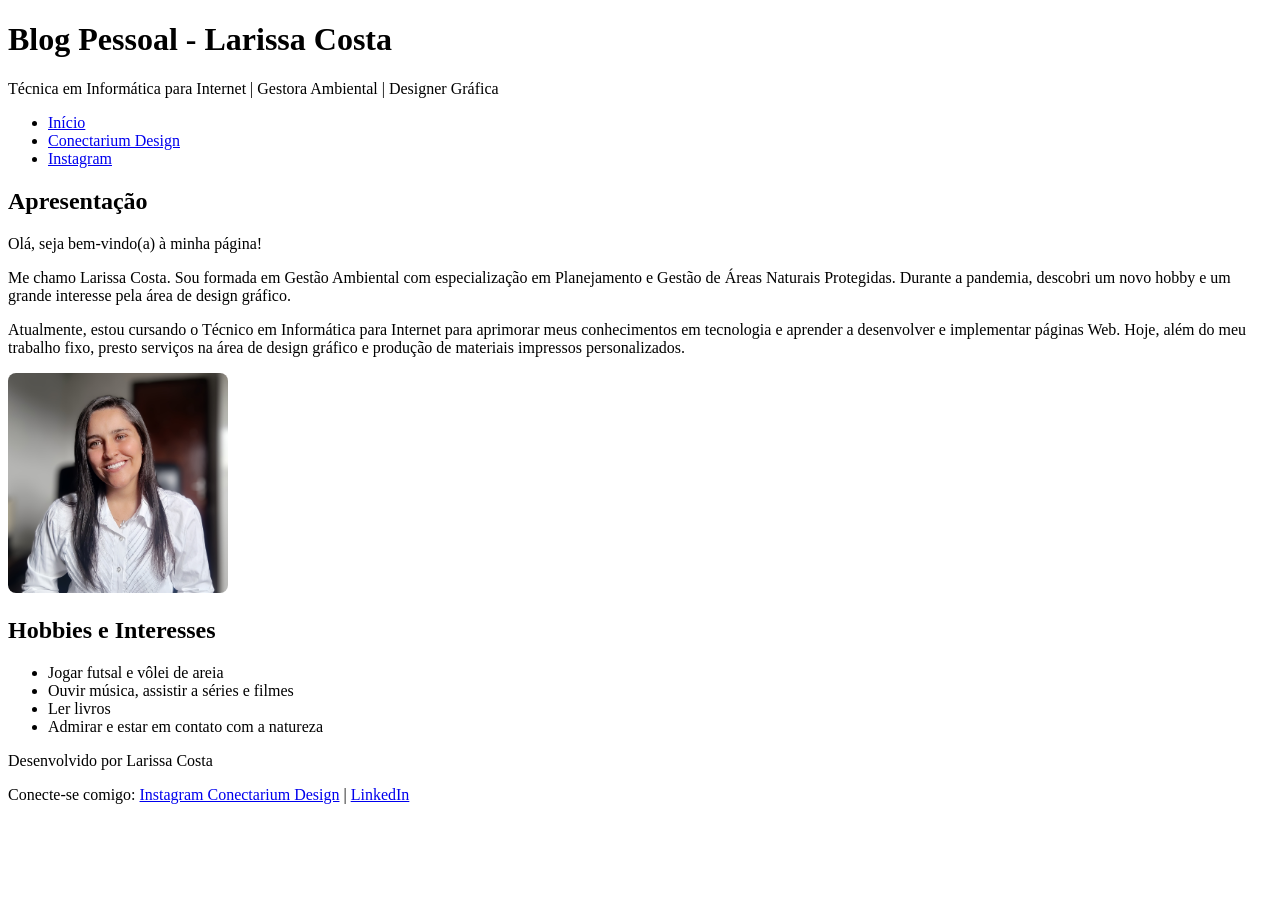
==== index.html @ 1d4ff178 "Add files via upload" ====
<!DOCTYPE html>
<html lang="pt-BR">
<head>
    <meta charset="UTF-8">
    <meta name="viewport" content="width=device-width, initial-scale=1.0">
    <title>Blog Pessoal - Larissa Costa</title>
</head>
<body>

    <!-- Cabeçalho (Header) -->
    <header>
        <h1>Blog Pessoal - Larissa Costa</h1>
        <p>Técnica em Informática para Internet | Gestora Ambiental | Designer Gráfica</p>
    </header>

    <!-- Navegação (Nav) -->
    <nav>
        <ul>
            <li><a href="index.html">Início</a></li>
            <li><a href="sobre.html">Conectarium Design</a></li>
            <li><a href="https://www.instagram.com/conectariumdesign/" target="_blank">Instagram</a></li>
        </ul>
    </nav>

    <!-- Conteúdo Principal (Main) -->
    <main>
        <!-- Seção 1: Apresentação -->
        <section>
            <h2>Apresentação</h2>
            <p>Olá, seja bem-vindo(a) à minha página!</p>
            <p>Me chamo Larissa Costa. Sou formada em Gestão Ambiental com especialização em Planejamento e Gestão de Áreas Naturais Protegidas. Durante a pandemia, descobri um novo hobby e um grande interesse pela área de design gráfico.</p>
            <p>Atualmente, estou cursando o Técnico em Informática para Internet para aprimorar meus conhecimentos em tecnologia e aprender a desenvolver e implementar páginas Web. Hoje, além do meu trabalho fixo, presto serviços na área de design gráfico e produção de materiais impressos personalizados.</p>
            
            <img src="img/foto.jpg" alt="Foto de perfil de Larissa Costa" style="max-width: 220px; height: auto; border-radius: 8px;">
        </section>

        <!-- Seção 2: Hobbies e Interesses -->
        <section>
            <h2>Hobbies e Interesses</h2>
            <ul>
                <li>Jogar futsal e vôlei de areia</li>
                <li>Ouvir música, assistir a séries e filmes</li>
                <li>Ler livros</li>
                <li>Admirar e estar em contato com a natureza</li>
            </ul>
        </section>
    </main>

    <!-- Rodapé (Footer) -->
    <footer>
        <p>Desenvolvido por Larissa Costa</p>
        <p>
            Conecte-se comigo: 
            <a href="https://www.instagram.com/conectariumdesign/" target="_blank">Instagram Conectarium Design</a> | 
            <a href="https://www.linkedin.com" target="_blank">LinkedIn</a>
        </p>
    </footer>

</body>
</html>
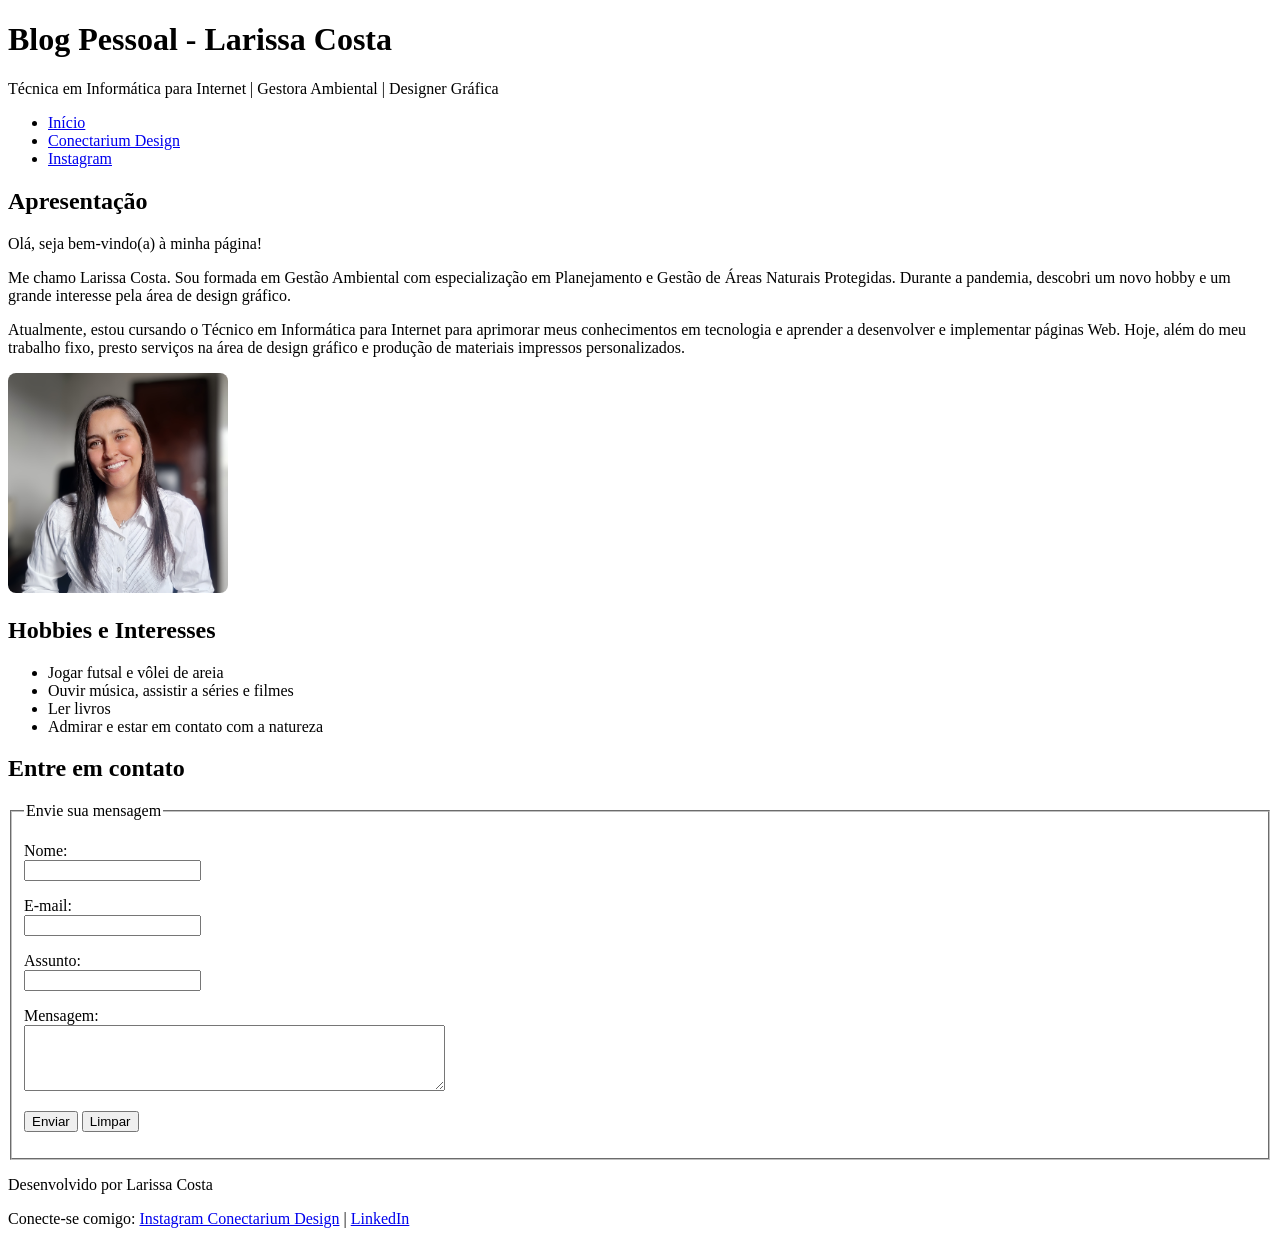
==== commit 3819dded: "Add files via upload" ====
--- a/index.html
+++ b/index.html
@@ -44,6 +44,47 @@
                 <li>Admirar e estar em contato com a natureza</li>
             </ul>
         </section>
+        <!-- Nova Seção: Contato (Atividade Formulário) -->
+        <section>
+            <h2>Entre em contato</h2>
+            
+            <form action="#" method="post">
+                <!-- Agrupando os campos -->
+                <fieldset>
+                    <legend>Envie sua mensagem</legend>
+                    
+                    <!-- Campo Nome -->
+                    <p>
+                        <label for="nome_contato">Nome:</label><br>
+                        <input type="text" id="nome_contato" name="nome_contato">
+                    </p>
+
+                    <!-- Campo E-mail com atributo required (obrigatório) -->
+                    <p>
+                        <label for="email_contato">E-mail:</label><br>
+                        <input type="email" id="email_contato" name="email_contato" required>
+                    </p>
+
+                    <!-- Campo Assunto -->
+                    <p>
+                        <label for="assunto_contato">Assunto:</label><br>
+                        <input type="text" id="assunto_contato" name="assunto_contato">
+                    </p>
+
+                    <!-- Campo Mensagem (Textarea para várias linhas) -->
+                    <p>
+                        <label for="mensagem_contato">Mensagem:</label><br>
+                        <textarea id="mensagem_contato" name="mensagem_contato" rows="4" cols="50"></textarea>
+                    </p>
+
+                    <!-- Botões de Enviar e Limpar -->
+                    <p>
+                        <button type="submit">Enviar</button>
+                        <button type="reset">Limpar</button>
+                    </p>
+                </fieldset>
+            </form>
+        </section>
     </main>
 
     <!-- Rodapé (Footer) -->
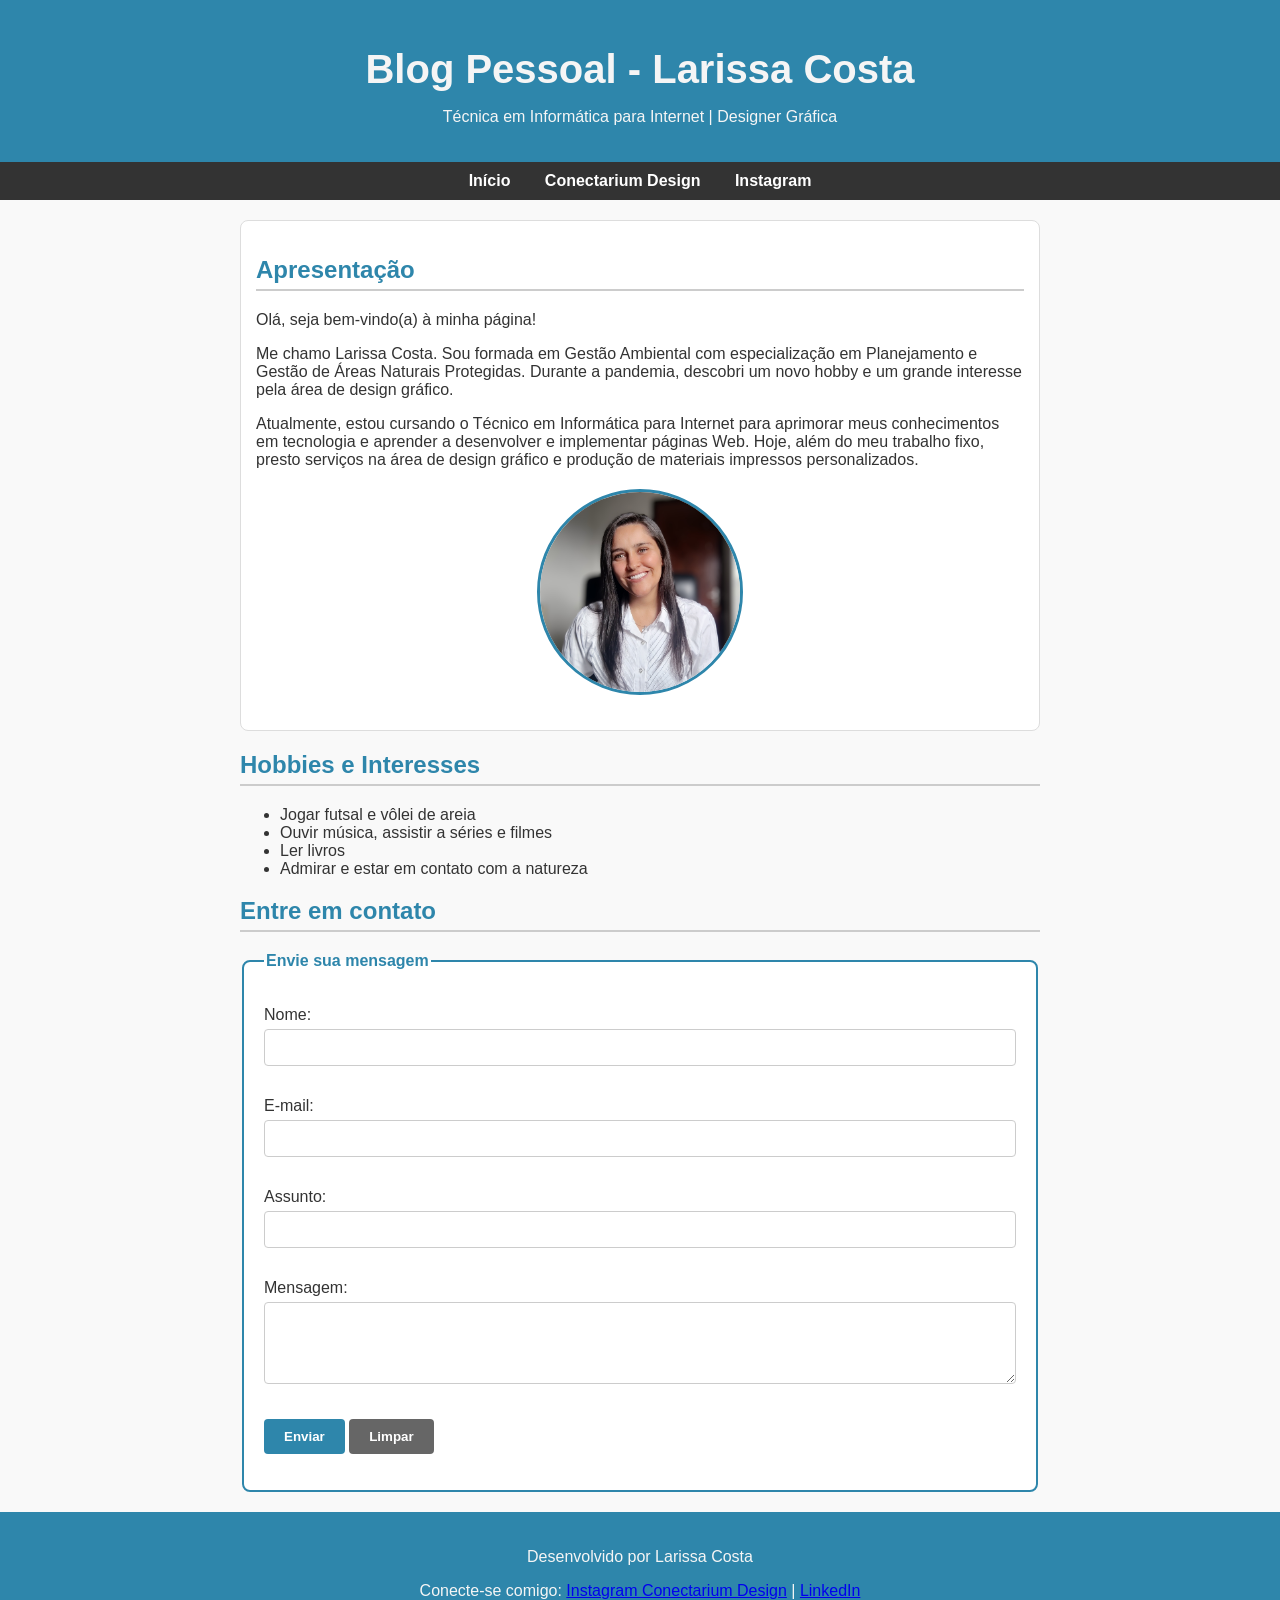
==== commit 9bf0919a: "Add files via upload" ====
--- a/index.html
+++ b/index.html
@@ -4,13 +4,14 @@
     <meta charset="UTF-8">
     <meta name="viewport" content="width=device-width, initial-scale=1.0">
     <title>Blog Pessoal - Larissa Costa</title>
+    <link rel="stylesheet" href="style.css">
 </head>
 <body>
 
     <!-- Cabeçalho (Header) -->
     <header>
         <h1>Blog Pessoal - Larissa Costa</h1>
-        <p>Técnica em Informática para Internet | Gestora Ambiental | Designer Gráfica</p>
+        <p>Técnica em Informática para Internet | Designer Gráfica</p>
     </header>
 
     <!-- Navegação (Nav) -->
@@ -25,13 +26,13 @@
     <!-- Conteúdo Principal (Main) -->
     <main>
         <!-- Seção 1: Apresentação -->
-        <section>
+        <section class="destaque">
             <h2>Apresentação</h2>
             <p>Olá, seja bem-vindo(a) à minha página!</p>
             <p>Me chamo Larissa Costa. Sou formada em Gestão Ambiental com especialização em Planejamento e Gestão de Áreas Naturais Protegidas. Durante a pandemia, descobri um novo hobby e um grande interesse pela área de design gráfico.</p>
             <p>Atualmente, estou cursando o Técnico em Informática para Internet para aprimorar meus conhecimentos em tecnologia e aprender a desenvolver e implementar páginas Web. Hoje, além do meu trabalho fixo, presto serviços na área de design gráfico e produção de materiais impressos personalizados.</p>
             
-            <img src="img/foto.jpg" alt="Foto de perfil de Larissa Costa" style="max-width: 220px; height: auto; border-radius: 8px;">
+            <img src="img/foto.jpg" alt="Foto de perfil de Larissa Costa">
         </section>
 
         <!-- Seção 2: Hobbies e Interesses -->
--- a/style.css
+++ b/style.css
@@ -0,0 +1,134 @@
+/* 1. CONFIGURAÇÕES GERAIS (Conteúdo e Textos) */
+/* Define a fonte e cor principal para os textos de toda a página[cite: 9] */
+body {
+    font-family: Arial, Helvetica, sans-serif;
+    color: #333333; /* Cor cinza escuro para facilitar a leitura */
+    background-color: #f9f9f9; /* Fundo cinza muito claro */
+    margin: 0; /* Remove a margem padrão do navegador */
+}
+
+/* 2. CABEÇALHO E RODAPÉ */
+/* Diferencia visualmente estas áreas com fundo escuro e texto claro[cite: 9, 10] */
+header, footer {
+    background-color: #2E86AB; /* O seu tom de azul da atividade anterior! */
+    color: #f5f5f5;
+    text-align: center;
+    padding: 20px; /* Cria um espaço interno (respiro) */
+}
+
+/* Personaliza os títulos h1 e h2[cite: 9] */
+header h1 {
+    margin-bottom: 5px;
+    font-size: 2.5em; /* Aumenta o tamanho da fonte */
+}
+
+h2 {
+    color: #2E86AB; /* Títulos das secções a azul[cite: 9] */
+    border-bottom: 2px solid #ccc; /* Linha subtil debaixo do título */
+    padding-bottom: 5px;
+}
+
+/* 3. NAVEGAÇÃO E LINKS */
+nav {
+    background-color: #333;
+    padding: 10px;
+    text-align: center;
+}
+
+/* Retira as 'bolinhas' da lista e alinha os itens lado a lado[cite: 9] */
+nav ul {
+    list-style-type: none;
+    padding: 0;
+    margin: 0;
+}
+
+nav li {
+    display: inline;
+    margin: 0 15px; /* Espaço entre os links */
+}
+
+/* Personaliza a aparência dos links */
+nav a {
+    color: #ffffff;
+    text-decoration: none; /* Retira o sublinhado padrão */
+    font-weight: bold;
+}
+
+/* Pseudoclasse :hover - Muda a cor quando passa o rato por cima[cite: 10] */
+nav a:hover {
+    color: #F2A900; /* Cor amarela para dar destaque */
+}
+
+/* 4. CONTEÚDO PRINCIPAL (Espaçamentos e Organização) */
+main {
+    max-width: 800px; /* Limita a largura para a página não ficar demasiado esticada */
+    margin: 20px auto; /* Centra o conteúdo no ecrã (margin)[cite: 10] */
+    padding: 0 20px;
+}
+
+/* Seletor de Classe (.destaque) - Requisito obrigatório[cite: 9, 10] */
+/* Define fundo e borda para uma secção específica[cite: 10] */
+.destaque {
+    background-color: #ffffff;
+    border: 1px solid #dddddd;
+    padding: 15px; /* Espaço interno[cite: 10] */
+    border-radius: 8px; /* Cantos arredondados */
+    margin-bottom: 20px; /* Espaço externo inferior (afasta das outras secções)[cite: 10] */
+}
+
+/* 5. IMAGEM */
+/* Define dimensões e borda da fotografia[cite: 9] */
+img {
+    width: 200px; /* Largura fixa[cite: 9] */
+    height: auto; /* Mantém a proporção[cite: 9] */
+    border: 3px solid #2E86AB; /* Borda azul[cite: 9] */
+    border-radius: 50%; /* Torna a imagem perfeitamente redonda![cite: 9] */
+    display: block;
+    margin: 20px auto; /* Centra a imagem */
+}
+
+/* 6. FORMULÁRIO DE CONTACTO */
+/* Personaliza os campos e melhora a apresentação[cite: 10] */
+fieldset {
+    border: 2px solid #2E86AB; /* Diferencia visualmente o formulário[cite: 10] */
+    border-radius: 8px;
+    padding: 20px;
+    background-color: #ffffff;
+}
+
+legend {
+    font-weight: bold;
+    color: #2E86AB;
+}
+
+/* Espaçamento e bordas nos inputs e textarea[cite: 10] */
+input[type="text"], 
+input[type="email"], 
+textarea {
+    width: 100%; /* Ocupam a largura toda disponível */
+    padding: 10px; /* Espaço interno para não ficar apertado[cite: 10] */
+    margin-top: 5px; /* Afasta o campo da etiqueta (label)[cite: 10] */
+    margin-bottom: 15px; /* Afasta do próximo campo[cite: 10] */
+    border: 1px solid #ccc; /* Borda cinza suave[cite: 10] */
+    border-radius: 4px;
+    box-sizing: border-box;
+}
+
+/* Botões do formulário */
+button {
+    background-color: #2E86AB;
+    color: white;
+    padding: 10px 20px;
+    border: none;
+    border-radius: 4px;
+    cursor: pointer;
+    font-weight: bold;
+}
+
+button[type="reset"] {
+    background-color: #666; /* Botão limpar fica cinzento para diferenciar */
+}
+
+button:hover {
+    opacity: 0.8; /* Efeito ao passar o rato nos botões */
+}
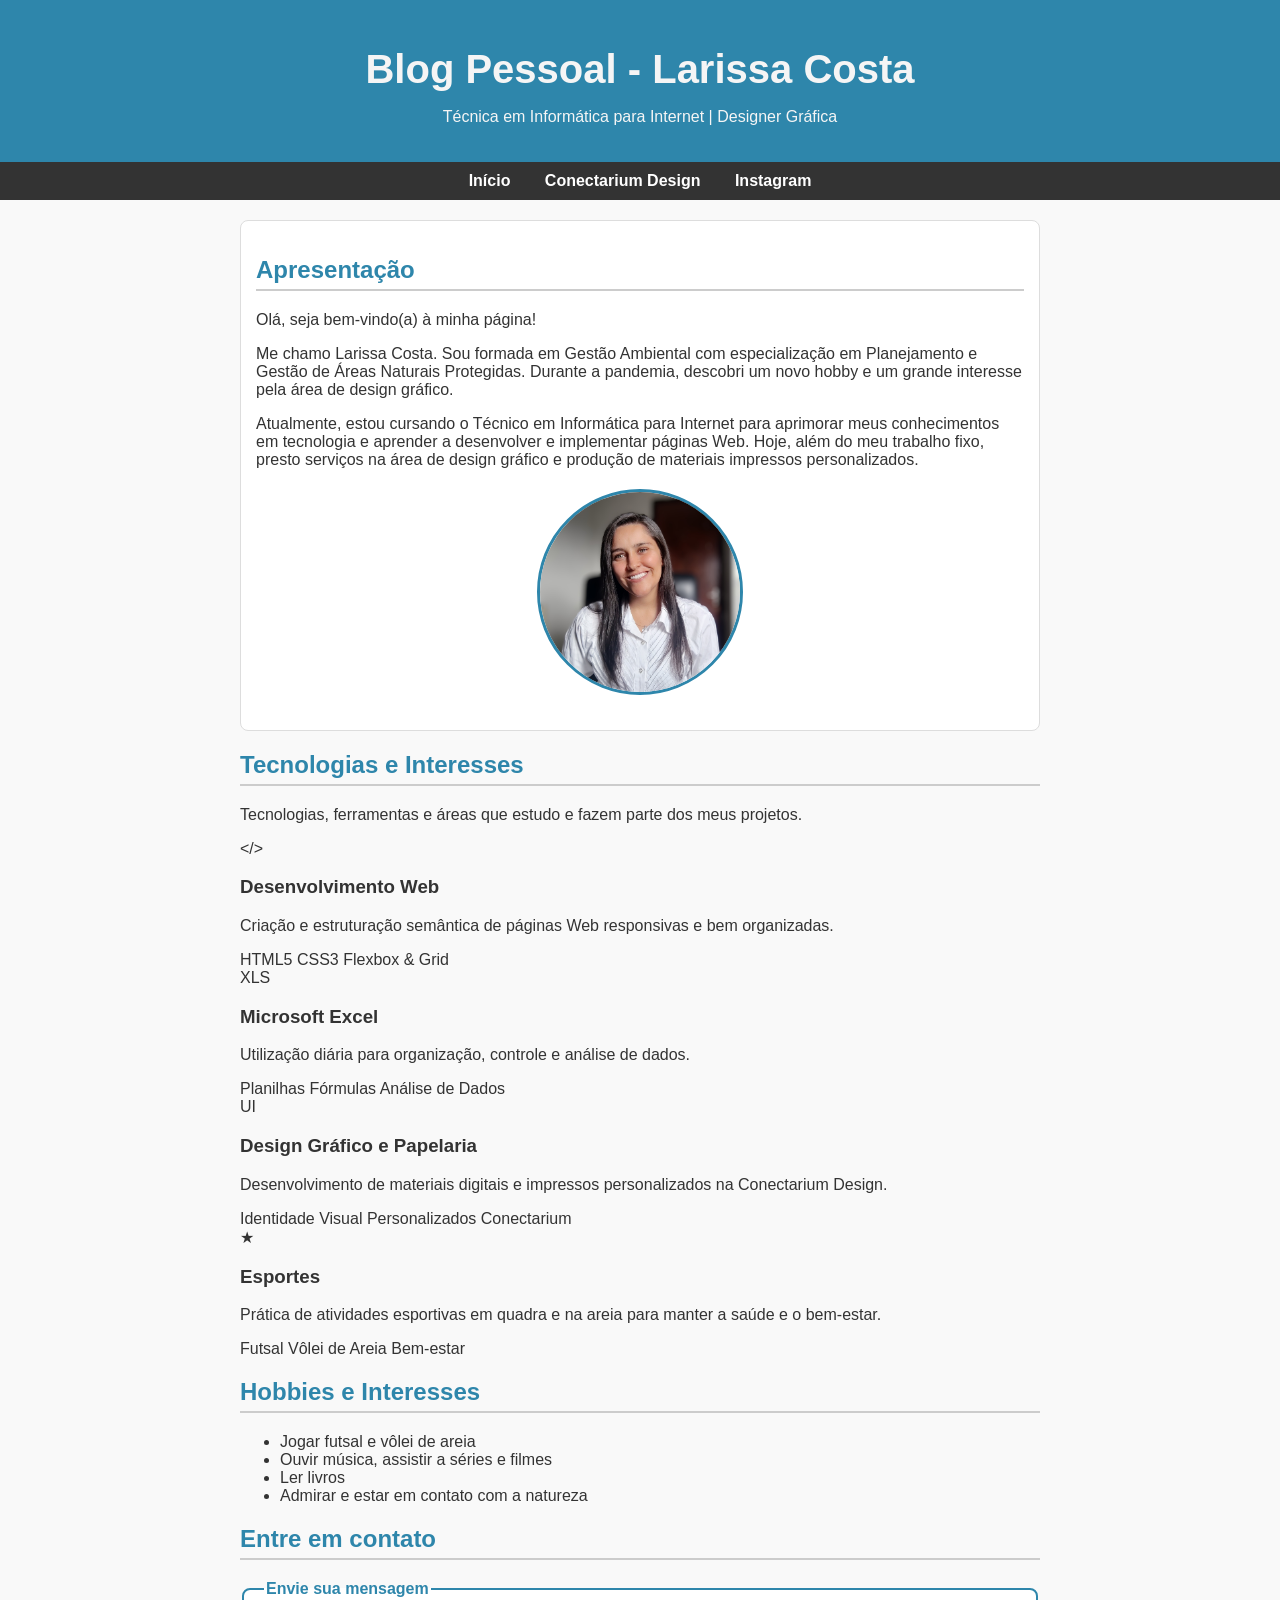
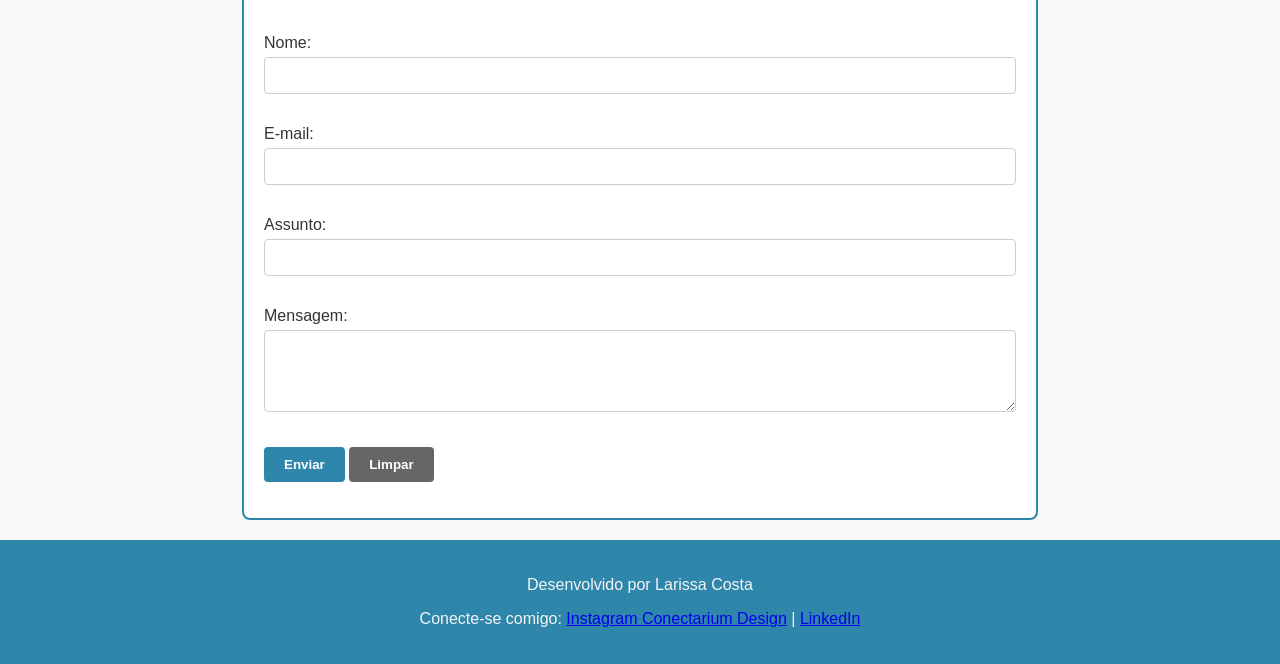
==== commit c68a45e3: "index.html" ====
--- a/index.html
+++ b/index.html
@@ -35,7 +35,81 @@
             <img src="img/foto.jpg" alt="Foto de perfil de Larissa Costa">
         </section>
 
-        <!-- Seção 2: Hobbies e Interesses -->
+        <!-- Seção 2: Tecnologias e Interesses -->
+        <section class="secao-cards">
+            <h2>Tecnologias e Interesses</h2>
+            <p class="descricao-secao">Tecnologias, ferramentas e áreas que estudo e fazem parte dos meus projetos.</p>
+
+            <div class="grid-cards">
+                
+                <!-- Cartão 1 -->
+                <article class="card">
+                    <div class="card-topo">
+                        <span class="card-icone">&lt;/&gt;</span>
+                        <h3>Desenvolvimento Web</h3>
+                    </div>
+                    <p class="card-texto">
+                        Criação e estruturação semântica de páginas Web responsivas e bem organizadas.
+                    </p>
+                    <div class="card-tags">
+                        <span class="tag">HTML5</span>
+                        <span class="tag">CSS3</span>
+                        <span class="tag">Flexbox &amp; Grid</span>
+                    </div>
+                </article>
+
+                <!-- Cartão 2 -->
+                <article class="card">
+                    <div class="card-topo">
+                        <span class="card-icone">XLS</span>
+                        <h3>Microsoft Excel</h3>
+                    </div>
+                    <p class="card-texto">
+                        Utilização diária para organização, controle e análise de dados.
+                    </p>
+                    <div class="card-tags">
+                        <span class="tag">Planilhas</span>
+                        <span class="tag">Fórmulas</span>
+                        <span class="tag">Análise de Dados</span>
+                    </div>
+                </article>
+
+                <!-- Cartão 3 -->
+                <article class="card">
+                    <div class="card-topo">
+                        <span class="card-icone">UI</span>
+                        <h3>Design Gráfico e Papelaria</h3>
+                    </div>
+                    <p class="card-texto">
+                        Desenvolvimento de materiais digitais e impressos personalizados na Conectarium Design.
+                    </p>
+                    <div class="card-tags">
+                        <span class="tag">Identidade Visual</span>
+                        <span class="tag">Personalizados</span>
+                        <span class="tag">Conectarium</span>
+                    </div>
+                </article>
+
+                <!-- Cartão 4 -->
+                <article class="card">
+                    <div class="card-topo">
+                        <span class="card-icone">★</span>
+                        <h3>Esportes</h3>
+                    </div>
+                    <p class="card-texto">
+                        Prática de atividades esportivas em quadra e na areia para manter a saúde e o bem-estar.
+                    </p>
+                    <div class="card-tags">
+                        <span class="tag">Futsal</span>
+                        <span class="tag">Vôlei de Areia</span>
+                        <span class="tag">Bem-estar</span>
+                    </div>
+                </article>
+
+            </div>
+        </section>
+
+        <!-- Seção 3: Hobbies e Interesses -->
         <section>
             <h2>Hobbies e Interesses</h2>
             <ul>
@@ -45,40 +119,35 @@
                 <li>Admirar e estar em contato com a natureza</li>
             </ul>
         </section>
-        <!-- Nova Seção: Contato (Atividade Formulário) -->
+
+        <!-- Seção 4: Contato -->
         <section>
             <h2>Entre em contato</h2>
             
             <form action="#" method="post">
-                <!-- Agrupando os campos -->
                 <fieldset>
                     <legend>Envie sua mensagem</legend>
                     
-                    <!-- Campo Nome -->
                     <p>
                         <label for="nome_contato">Nome:</label><br>
                         <input type="text" id="nome_contato" name="nome_contato">
                     </p>
 
-                    <!-- Campo E-mail com atributo required (obrigatório) -->
                     <p>
                         <label for="email_contato">E-mail:</label><br>
                         <input type="email" id="email_contato" name="email_contato" required>
                     </p>
 
-                    <!-- Campo Assunto -->
                     <p>
                         <label for="assunto_contato">Assunto:</label><br>
                         <input type="text" id="assunto_contato" name="assunto_contato">
                     </p>
 
-                    <!-- Campo Mensagem (Textarea para várias linhas) -->
                     <p>
                         <label for="mensagem_contato">Mensagem:</label><br>
                         <textarea id="mensagem_contato" name="mensagem_contato" rows="4" cols="50"></textarea>
                     </p>
 
-                    <!-- Botões de Enviar e Limpar -->
                     <p>
                         <button type="submit">Enviar</button>
                         <button type="reset">Limpar</button>
@@ -99,4 +168,4 @@
     </footer>
 
 </body>
-</html>+</html>
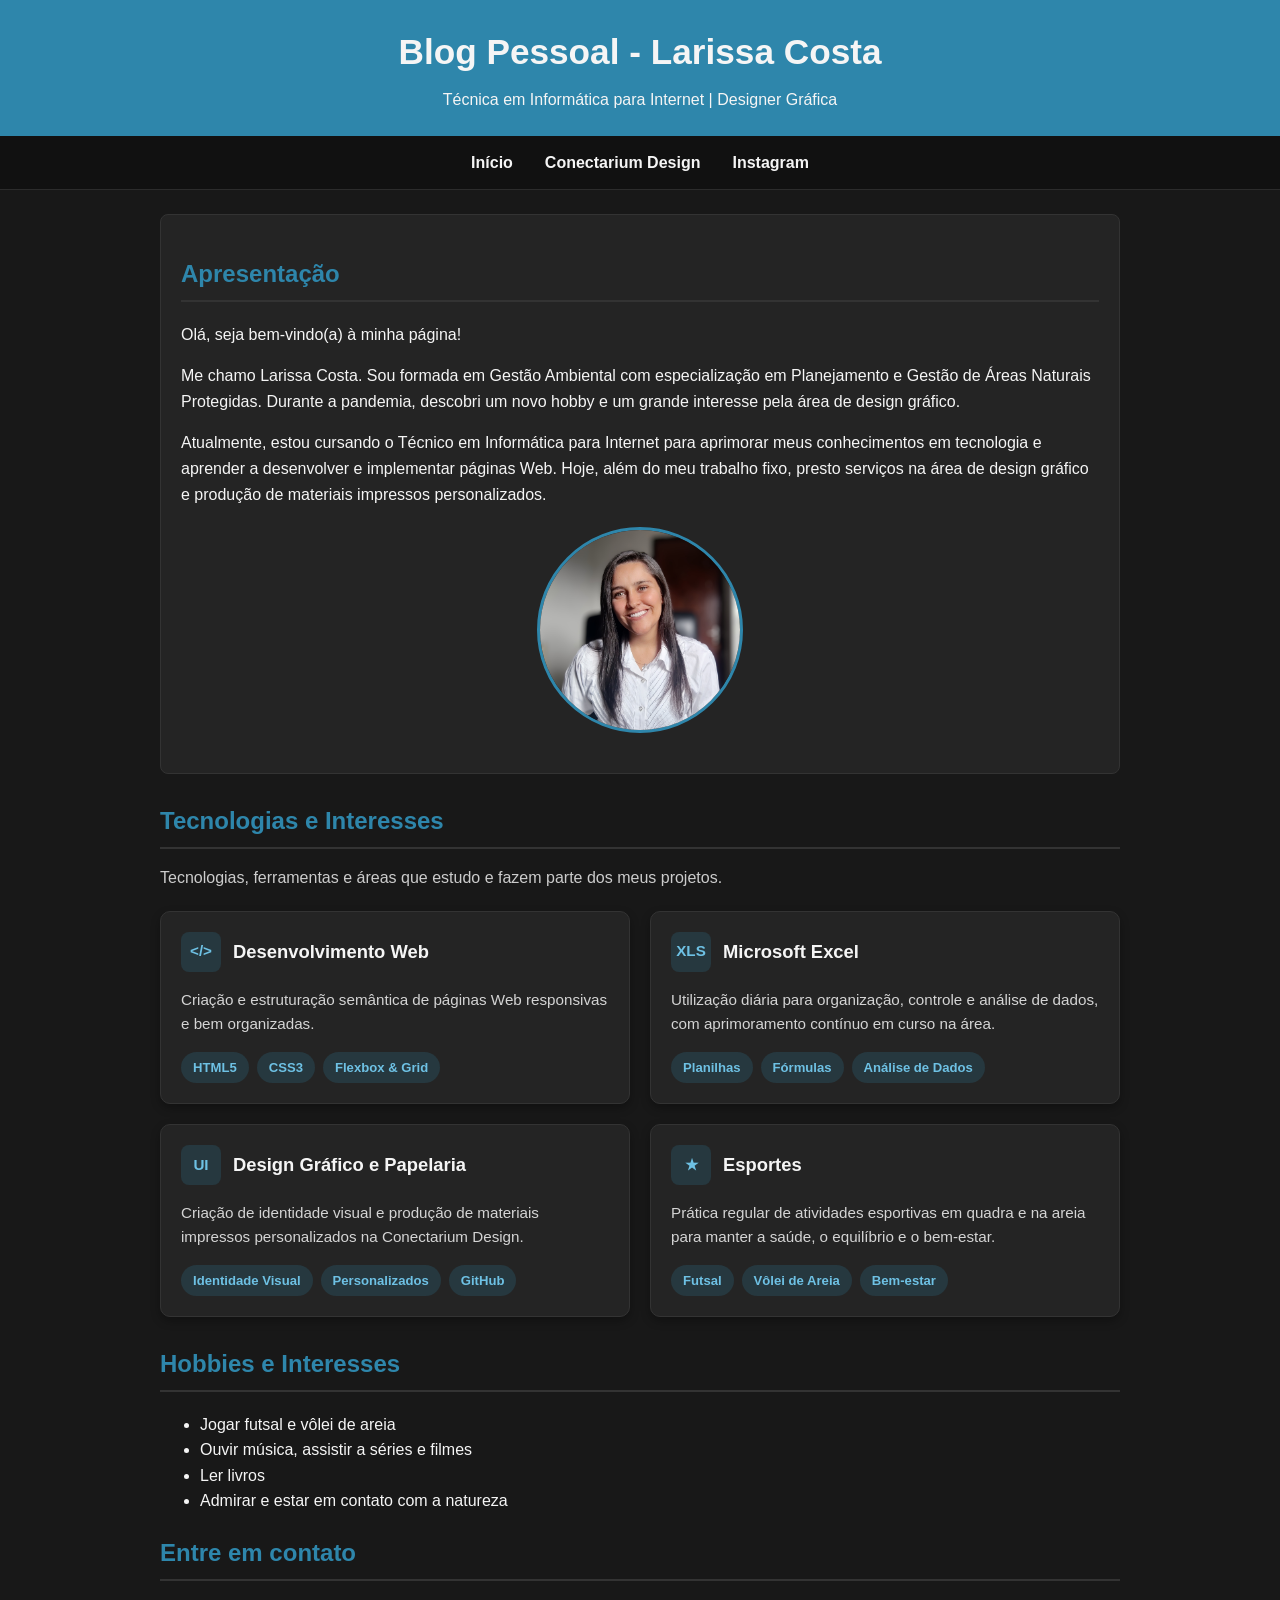
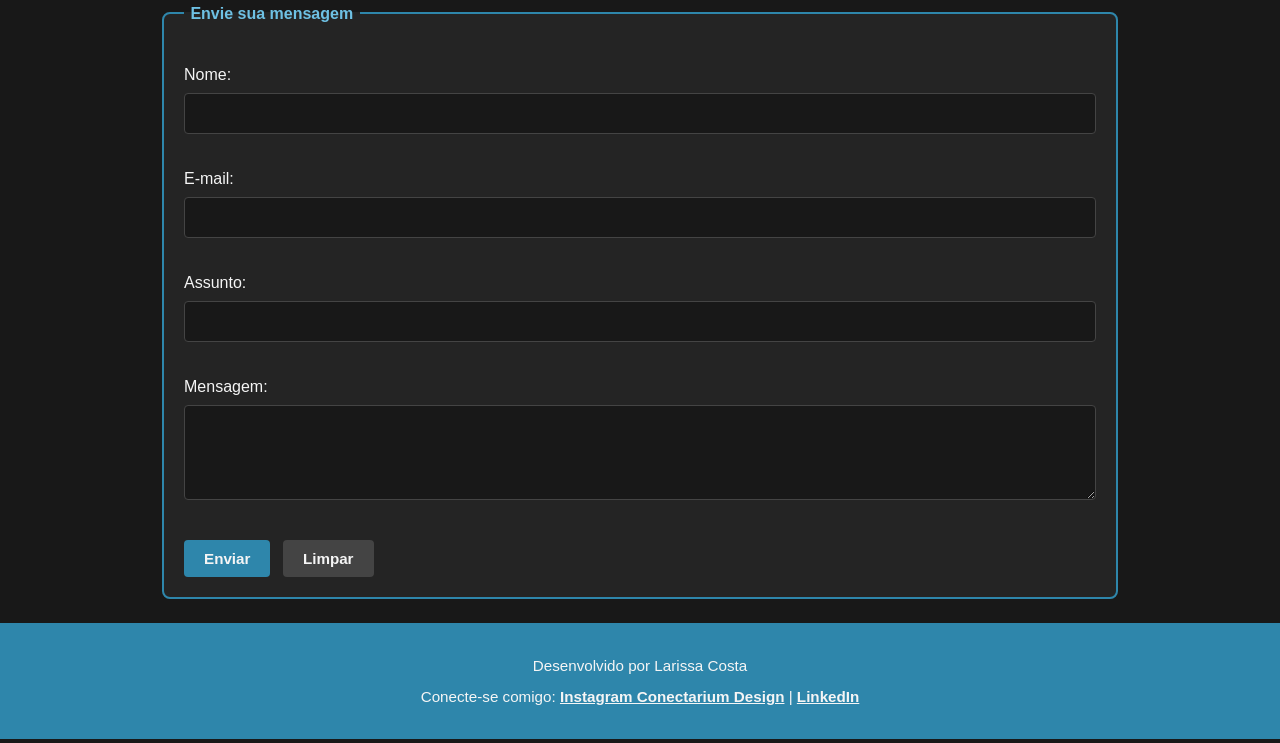
==== commit bb7abcf8: "index.html" ====
--- a/index.html
+++ b/index.html
@@ -28,11 +28,14 @@
         <!-- Seção 1: Apresentação -->
         <section class="destaque">
             <h2>Apresentação</h2>
-            <p>Olá, seja bem-vindo(a) à minha página!</p>
-            <p>Me chamo Larissa Costa. Sou formada em Gestão Ambiental com especialização em Planejamento e Gestão de Áreas Naturais Protegidas. Durante a pandemia, descobri um novo hobby e um grande interesse pela área de design gráfico.</p>
-            <p>Atualmente, estou cursando o Técnico em Informática para Internet para aprimorar meus conhecimentos em tecnologia e aprender a desenvolver e implementar páginas Web. Hoje, além do meu trabalho fixo, presto serviços na área de design gráfico e produção de materiais impressos personalizados.</p>
-            
-            <img src="img/foto.jpg" alt="Foto de perfil de Larissa Costa">
+            <div class="apresentacao-conteudo">
+                <div class="apresentacao-texto">
+                    <p>Olá, seja bem-vindo(a) à minha página!</p>
+                    <p>Me chamo Larissa Costa. Sou formada em Gestão Ambiental com especialização em Planejamento e Gestão de Áreas Naturais Protegidas. Durante a pandemia, descobri um novo hobby e um grande interesse pela área de design gráfico.</p>
+                    <p>Atualmente, estou cursando o Técnico em Informática para Internet para aprimorar meus conhecimentos em tecnologia e aprender a desenvolver e implementar páginas Web. Hoje, além do meu trabalho fixo, presto serviços na área de design gráfico e produção de materiais impressos personalizados.</p>
+                </div>
+                <img src="img/foto.jpg" alt="Foto de perfil de Larissa Costa">
+            </div>
         </section>
 
         <!-- Seção 2: Tecnologias e Interesses -->
@@ -41,7 +44,6 @@
             <p class="descricao-secao">Tecnologias, ferramentas e áreas que estudo e fazem parte dos meus projetos.</p>
 
             <div class="grid-cards">
-                
                 <!-- Cartão 1 -->
                 <article class="card">
                     <div class="card-topo">
@@ -65,7 +67,7 @@
                         <h3>Microsoft Excel</h3>
                     </div>
                     <p class="card-texto">
-                        Utilização diária para organização, controle e análise de dados.
+                        Utilização diária para organização, controle e análise de dados, com aprimoramento contínuo em curso na área.
                     </p>
                     <div class="card-tags">
                         <span class="tag">Planilhas</span>
@@ -81,12 +83,12 @@
                         <h3>Design Gráfico e Papelaria</h3>
                     </div>
                     <p class="card-texto">
-                        Desenvolvimento de materiais digitais e impressos personalizados na Conectarium Design.
+                        Criação de identidade visual e produção de materiais impressos personalizados na Conectarium Design.
                     </p>
                     <div class="card-tags">
                         <span class="tag">Identidade Visual</span>
                         <span class="tag">Personalizados</span>
-                        <span class="tag">Conectarium</span>
+                        <span class="tag">GitHub</span>
                     </div>
                 </article>
 
@@ -97,7 +99,7 @@
                         <h3>Esportes</h3>
                     </div>
                     <p class="card-texto">
-                        Prática de atividades esportivas em quadra e na areia para manter a saúde e o bem-estar.
+                        Prática regular de atividades esportivas em quadra e na areia para manter a saúde, o equilíbrio e o bem-estar.
                     </p>
                     <div class="card-tags">
                         <span class="tag">Futsal</span>
@@ -105,12 +107,11 @@
                         <span class="tag">Bem-estar</span>
                     </div>
                 </article>
-
             </div>
         </section>
 
         <!-- Seção 3: Hobbies e Interesses -->
-        <section>
+        <section class="secao-lista">
             <h2>Hobbies e Interesses</h2>
             <ul>
                 <li>Jogar futsal e vôlei de areia</li>
@@ -123,35 +124,34 @@
         <!-- Seção 4: Contato -->
         <section>
             <h2>Entre em contato</h2>
-            
             <form action="#" method="post">
                 <fieldset>
                     <legend>Envie sua mensagem</legend>
                     
                     <p>
-                        <label for="nome_contato">Nome:</label><br>
+                        <label for="nome_contato">Nome:</label>
                         <input type="text" id="nome_contato" name="nome_contato">
                     </p>
 
                     <p>
-                        <label for="email_contato">E-mail:</label><br>
+                        <label for="email_contato">E-mail:</label>
                         <input type="email" id="email_contato" name="email_contato" required>
                     </p>
 
                     <p>
-                        <label for="assunto_contato">Assunto:</label><br>
+                        <label for="assunto_contato">Assunto:</label>
                         <input type="text" id="assunto_contato" name="assunto_contato">
                     </p>
 
                     <p>
-                        <label for="mensagem_contato">Mensagem:</label><br>
-                        <textarea id="mensagem_contato" name="mensagem_contato" rows="4" cols="50"></textarea>
+                        <label for="mensagem_contato">Mensagem:</label>
+                        <textarea id="mensagem_contato" name="mensagem_contato" rows="4"></textarea>
                     </p>
 
-                    <p>
+                    <div class="form-botoes">
                         <button type="submit">Enviar</button>
                         <button type="reset">Limpar</button>
-                    </p>
+                    </div>
                 </fieldset>
             </form>
         </section>
--- a/style.css
+++ b/style.css
@@ -1,134 +1,324 @@
-/* 1. CONFIGURAÇÕES GERAIS (Conteúdo e Textos) */
-/* Define a fonte e cor principal para os textos de toda a página[cite: 9] */
+/* 1. CONFIGURAÇÕES GERAIS, UNIDADES RELATIVAS E GRID DA PÁGINA */
+html {
+    font-size: 16px; /* Base para cálculo das unidades rem */
+}
+
 body {
+    display: grid;
+    grid-template-columns: repeat(2, 1fr);
+    grid-template-rows: auto auto 1fr auto;
+    min-height: 100vh;
     font-family: Arial, Helvetica, sans-serif;
-    color: #333333; /* Cor cinza escuro para facilitar a leitura */
-    background-color: #f9f9f9; /* Fundo cinza muito claro */
-    margin: 0; /* Remove a margem padrão do navegador */
+    color: #f5f5f5;
+    background-color: #181818;
+    margin: 0;
+    line-height: 1.6;
+}
+
+/* Faz os blocos principais ocuparem todas as colunas do Grid */
+header,
+nav,
+main,
+footer {
+    grid-column: 1 / -1;
 }
 
 /* 2. CABEÇALHO E RODAPÉ */
-/* Diferencia visualmente estas áreas com fundo escuro e texto claro[cite: 9, 10] */
 header, footer {
-    background-color: #2E86AB; /* O seu tom de azul da atividade anterior! */
+    background-color: #2E86AB;
     color: #f5f5f5;
     text-align: center;
-    padding: 20px; /* Cria um espaço interno (respiro) */
-}
-
-/* Personaliza os títulos h1 e h2[cite: 9] */
+    padding: 1.5rem 1rem;
+}
+
 header h1 {
-    margin-bottom: 5px;
-    font-size: 2.5em; /* Aumenta o tamanho da fonte */
+    margin: 0 0 0.4rem 0;
+    font-size: 2.2rem;
+}
+
+header p {
+    margin: 0;
+    font-size: 1rem;
 }
 
 h2 {
-    color: #2E86AB; /* Títulos das secções a azul[cite: 9] */
-    border-bottom: 2px solid #ccc; /* Linha subtil debaixo do título */
-    padding-bottom: 5px;
-}
-
-/* 3. NAVEGAÇÃO E LINKS */
+    color: #2E86AB;
+    border-bottom: 0.125rem solid #333333;
+    padding-bottom: 0.4rem;
+    font-size: 1.5rem;
+}
+
+footer p {
+    margin: 0.4rem 0;
+    font-size: 0.95rem;
+}
+
+footer a {
+    color: #f5f5f5;
+    font-weight: bold;
+}
+
+footer a:hover {
+    color: #F2A900;
+}
+
+/* 3. NAVEGAÇÃO RESPONSIVA COM FLEXBOX */
 nav {
-    background-color: #333;
-    padding: 10px;
-    text-align: center;
-}
-
-/* Retira as 'bolinhas' da lista e alinha os itens lado a lado[cite: 9] */
+    background-color: #111111;
+    border-bottom: 0.0625rem solid #2c2c2c;
+    padding: 0.85rem 1rem;
+}
+
 nav ul {
+    display: flex;
+    justify-content: center;
+    align-items: center;
+    flex-wrap: wrap;
+    gap: 2rem;
     list-style-type: none;
     padding: 0;
     margin: 0;
 }
 
-nav li {
-    display: inline;
-    margin: 0 15px; /* Espaço entre os links */
-}
-
-/* Personaliza a aparência dos links */
 nav a {
-    color: #ffffff;
-    text-decoration: none; /* Retira o sublinhado padrão */
-    font-weight: bold;
-}
-
-/* Pseudoclasse :hover - Muda a cor quando passa o rato por cima[cite: 10] */
+    color: #f5f5f5;
+    text-decoration: none;
+    font-weight: bold;
+    font-size: 1rem;
+}
+
 nav a:hover {
-    color: #F2A900; /* Cor amarela para dar destaque */
-}
-
-/* 4. CONTEÚDO PRINCIPAL (Espaçamentos e Organização) */
+    color: #F2A900;
+}
+
+/* 4. CONTEÚDO PRINCIPAL */
 main {
-    max-width: 800px; /* Limita a largura para a página não ficar demasiado esticada */
-    margin: 20px auto; /* Centra o conteúdo no ecrã (margin)[cite: 10] */
-    padding: 0 20px;
-}
-
-/* Seletor de Classe (.destaque) - Requisito obrigatório[cite: 9, 10] */
-/* Define fundo e borda para uma secção específica[cite: 10] */
+    width: 92%;
+    max-width: 60rem;
+    margin: 1.5rem auto;
+    box-sizing: border-box;
+}
+
 .destaque {
-    background-color: #ffffff;
-    border: 1px solid #dddddd;
-    padding: 15px; /* Espaço interno[cite: 10] */
-    border-radius: 8px; /* Cantos arredondados */
-    margin-bottom: 20px; /* Espaço externo inferior (afasta das outras secções)[cite: 10] */
-}
-
-/* 5. IMAGEM */
-/* Define dimensões e borda da fotografia[cite: 9] */
+    background-color: #242424;
+    border: 0.0625rem solid #333333;
+    padding: 1.25rem;
+    border-radius: 0.5rem;
+    margin-bottom: 1.75rem;
+}
+
+/* 5. IMAGEM DE PERFIL FLUIDA */
 img {
-    width: 200px; /* Largura fixa[cite: 9] */
-    height: auto; /* Mantém a proporção[cite: 9] */
-    border: 3px solid #2E86AB; /* Borda azul[cite: 9] */
-    border-radius: 50%; /* Torna a imagem perfeitamente redonda![cite: 9] */
+    width: 12.5rem;
+    max-width: 100%;
+    height: auto;
+    border: 0.1875rem solid #2E86AB;
+    border-radius: 50%;
     display: block;
-    margin: 20px auto; /* Centra a imagem */
-}
-
-/* 6. FORMULÁRIO DE CONTACTO */
-/* Personaliza os campos e melhora a apresentação[cite: 10] */
+    margin: 1.25rem auto;
+}
+
+/* 6. SEÇÃO DE CARTÕES COM GRID E FLEXBOX */
+.secao-cards {
+    margin-bottom: 1.75rem;
+}
+
+.descricao-secao {
+    color: #cccccc;
+    margin-top: -0.25rem;
+    margin-bottom: 1.25rem;
+    font-size: 1rem;
+}
+
+/* Organização dos cartões em linhas e colunas com Grid Layout */
+.grid-cards {
+    display: grid;
+    grid-template-columns: repeat(2, 1fr);
+    gap: 1.25rem;
+}
+
+/* Organização interna de cada cartão com Flexbox */
+.card {
+    display: flex;
+    flex-direction: column;
+    justify-content: space-between;
+    gap: 1rem;
+    background-color: #242424;
+    border: 0.0625rem solid #333333;
+    border-radius: 0.625rem;
+    padding: 1.25rem;
+    box-shadow: 0 0.25rem 0.625rem rgba(0, 0, 0, 0.3);
+}
+
+.card-topo {
+    display: flex;
+    align-items: center;
+    gap: 0.75rem;
+}
+
+.card-icone {
+    display: flex;
+    align-items: center;
+    justify-content: center;
+    width: 2.5rem;
+    height: 2.5rem;
+    border-radius: 0.5rem;
+    background-color: rgba(46, 134, 171, 0.2);
+    color: #6ec1e4;
+    font-weight: bold;
+    font-size: 0.95rem;
+    flex-shrink: 0;
+}
+
+.card-topo h3 {
+    margin: 0;
+    color: #f5f5f5;
+    font-size: 1.15rem;
+}
+
+.card-texto {
+    margin: 0;
+    color: #d4d4d4;
+    font-size: 0.95rem;
+}
+
+.card-tags {
+    display: flex;
+    flex-wrap: wrap;
+    gap: 0.5rem;
+}
+
+.tag {
+    background-color: rgba(46, 134, 171, 0.2);
+    color: #6ec1e4;
+    padding: 0.3rem 0.75rem;
+    border-radius: 1.25rem;
+    font-size: 0.82rem;
+    font-weight: bold;
+}
+
+/* 7. FORMULÁRIO DE CONTATO */
 fieldset {
-    border: 2px solid #2E86AB; /* Diferencia visualmente o formulário[cite: 10] */
-    border-radius: 8px;
-    padding: 20px;
-    background-color: #ffffff;
+    border: 0.125rem solid #2E86AB;
+    border-radius: 0.5rem;
+    padding: 1.25rem;
+    background-color: #242424;
 }
 
 legend {
     font-weight: bold;
-    color: #2E86AB;
-}
-
-/* Espaçamento e bordas nos inputs e textarea[cite: 10] */
+    color: #6ec1e4;
+    padding: 0 0.4rem;
+}
+
 input[type="text"], 
 input[type="email"], 
 textarea {
-    width: 100%; /* Ocupam a largura toda disponível */
-    padding: 10px; /* Espaço interno para não ficar apertado[cite: 10] */
-    margin-top: 5px; /* Afasta o campo da etiqueta (label)[cite: 10] */
-    margin-bottom: 15px; /* Afasta do próximo campo[cite: 10] */
-    border: 1px solid #ccc; /* Borda cinza suave[cite: 10] */
-    border-radius: 4px;
+    width: 100%;
+    padding: 0.65rem;
+    margin-top: 0.35rem;
+    margin-bottom: 1rem;
+    background-color: #181818;
+    color: #f5f5f5;
+    border: 0.0625rem solid #444444;
+    border-radius: 0.25rem;
+    font-size: 1rem;
     box-sizing: border-box;
 }
 
-/* Botões do formulário */
 button {
     background-color: #2E86AB;
-    color: white;
-    padding: 10px 20px;
+    color: #f5f5f5;
+    padding: 0.65rem 1.25rem;
     border: none;
-    border-radius: 4px;
+    border-radius: 0.25rem;
     cursor: pointer;
     font-weight: bold;
+    font-size: 0.95rem;
+    margin-right: 0.5rem;
 }
 
 button[type="reset"] {
-    background-color: #666; /* Botão limpar fica cinzento para diferenciar */
+    background-color: #444444;
 }
 
 button:hover {
-    opacity: 0.8; /* Efeito ao passar o rato nos botões */
-}+    opacity: 0.85;
+}
+
+/* 8. MEDIA QUERIES - ADAPTAÇÃO PARA DIFERENTES TAMANHOS DE TELA */
+
+/* Computadores e telas grandes (acima de 900px) */
+@media (min-width: 901px) {
+    main {
+        width: 85%;
+        max-width: 60rem;
+    }
+
+    .grid-cards {
+        grid-template-columns: repeat(2, 1fr);
+    }
+}
+
+/* Tablets (entre 601px e 900px) */
+@media (min-width: 601px) and (max-width: 900px) {
+    header h1 {
+        font-size: 1.9rem;
+    }
+
+    main {
+        width: 94%;
+    }
+
+    .grid-cards {
+        grid-template-columns: repeat(2, 1fr);
+        gap: 1rem;
+    }
+
+    nav ul {
+        gap: 1.5rem;
+    }
+}
+
+/* Smartphones (até 600px) */
+@media (max-width: 600px) {
+    header h1 {
+        font-size: 1.55rem;
+    }
+
+    header p {
+        font-size: 0.9rem;
+    }
+
+    h2 {
+        font-size: 1.3rem;
+    }
+
+    /* Menu empilhado verticalmente para facilitar a navegação no celular */
+    nav ul {
+        flex-direction: column;
+        gap: 0.75rem;
+    }
+
+    main {
+        width: 94%;
+        margin: 1rem auto;
+    }
+
+    /* Cartões em uma única coluna no smartphone */
+    .grid-cards {
+        grid-template-columns: 1fr;
+        gap: 1rem;
+    }
+
+    img {
+        width: 9.5rem;
+    }
+
+    /* Botões ocupam a largura total no celular */
+    button {
+        width: 100%;
+        margin-right: 0;
+        margin-bottom: 0.6rem;
+    }
+}
